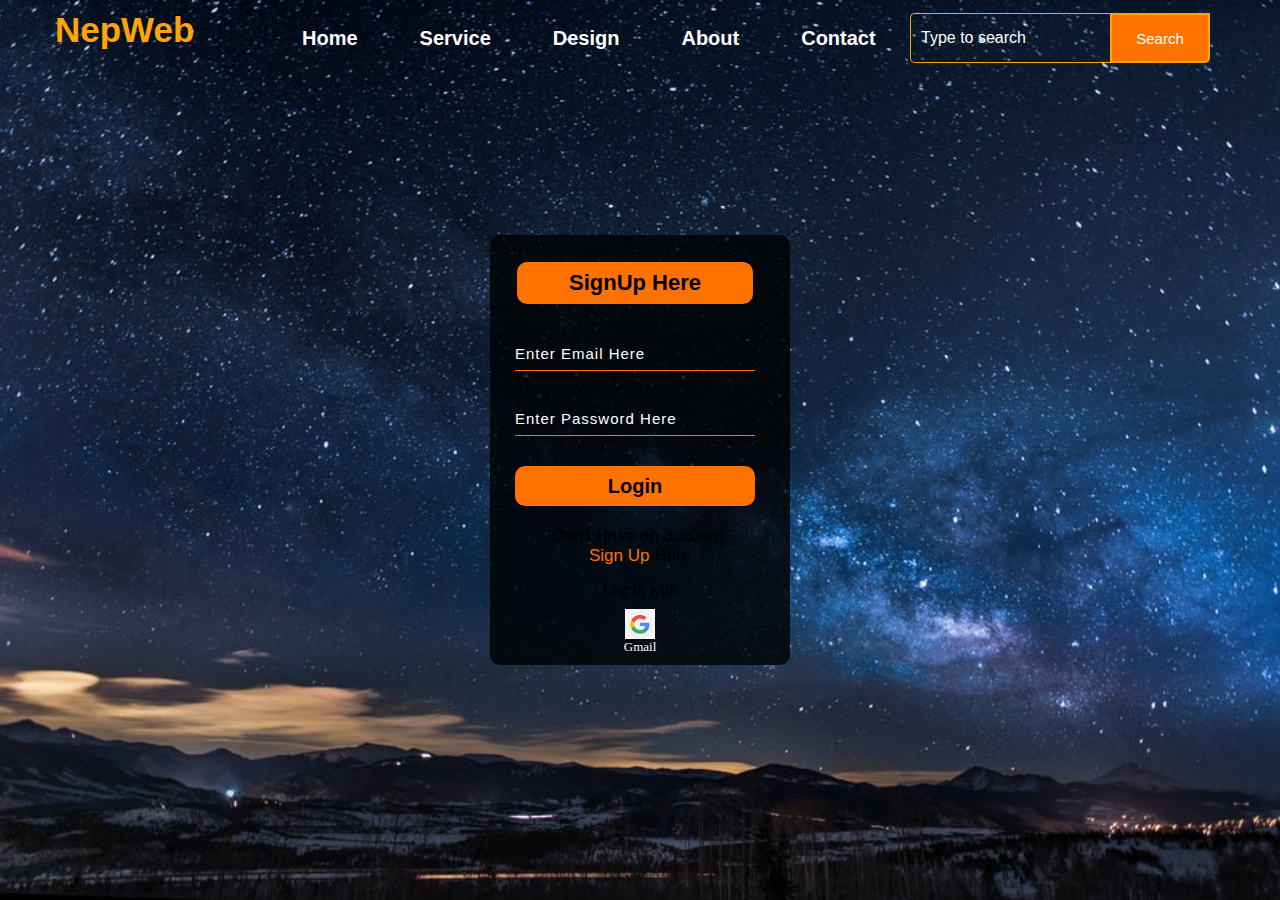
==== index1.html @ 2a44844b "Update index1.html" ====
<html>
<head>
<title> Saurav </title>
<link href="style.css" rel="stylesheet" type="text/css"></link>
<link href="index1.css" rel="stylesheet" type="text/css"></link>
<script src="nayaclass.js"></script>
</head>
<body>
	<div id="Full screen">
		<div class="main">
			<div class="main1">
				<div class="main2">
			<h2 class="logo">NepWeb</h2>
	
					</div>	
					<div class="menu">
					<ul>
						<li><a href="#">Home</a> </li>
						<li><a href="#">Service </a></li>
						<li><a href="#">Design</a></li>
						<li><a href="#">About</a></li>
						<li><a href="#">Contact</a></li>
						</ul>
					</div>
					<div class="search">
					<input class="srch" type="search" name=" " placeholder="Type to search">
					<a href="#"> <button class="btn">Search </button></a>
					
					</div>
			</div>
         
                <div class="formm">
				
				<h2>SignUp Here</h2>
				<input type="email" id="uid" name="email" placeholder="Enter Email Here">
				<input type="password" id="pwd" name="pwd" placeholder="Enter Password Here">
				
				<button onclick="return checkLoginForm()" class="bttnn"><a href= "#"  > Login</a></button>
				
				<p class="linkk">Don't Have an account.<br>
				<a href="#">Sign Up </a>Here</a></p>
				<p class="liww">Log in with</p>
				
				<center><img src="gmail.png" class="bike" ><br><a href="https://accounts.google.com/signin/v2/identifier?service=mail&passive=1209600&osid=1&continue=https%3A%2F%2Fmail.google.com%2Fmail%2Fu%2F0%2F&followup=https%3A%2F%2Fmail.google.com%2Fmail%2Fu%2F0%2F&emr=1&flowName=GlifWebSignIn&flowEntry=ServiceLogin" class="bi">Gmail</a></center>

			
			</div>
---- style.css ----
*{
	margin:0;
	padding:0;
}

body{
	background-image: url('1.jpeg');
	background-repeat: none;
	background-size: cover;
	background-position: center;

}

.main {
	
}
.main1{
	width:1200px;
	height:75px;
	margin:auto;
}
.main2{
	width:200px;
	float:left;
	height:70px;
}
.logo{
	color:orange;
	font-size: 35px;
	font-family:Arial ;
	padding-left:15px ;
	padding-top: 10px;
	float:left;
}
.menu{
	width:400px;
	float:left;
	height:100px;
	
}
ul{
	float:left;
	display:flex;
	justify-content: center;
	align-items: center;
	
}
ul li{
	list-style:none;
	margin-left:62px;
	margin-top:27px;
	font-size:20px;
	
}
ul li a{
	text-decoration: none;
	color:white;
	font-family:Arial;
	font-weight: bold;
	transition:1s ease-in-out;
	
}
ul li a:hover{
	color:orange;
}


.search{
	width:330px;
	float:left;
	margin-left:270px;
}
.srch{
	font-family:'Times New Roman';
	width:200px;
	height:50px;
	background:transparent;
	border:1px solid orange;
	margin-top:13px;
	color:white;
	border-right:black;
	font-size: 16px;
	float:left;
	padding:10px;
	padding-inline-end: 12px;
	border-bottom-left-radius: 5px;
	border-top-left-radius: 5px;
}
.srch:hover{
	outline:none;
}
.btn{
	width:100px;
	height:50px;
	background:#ff7200;
	border:2px solid orange;
	margin-top:13px;
	text-align:center;
	color:white;
	font-size:15px;
	border-bottom-right-radius: 5px;
	border-bottom-right-radius: 5px;
}
.btn:focus{
	outline:none;
	
}
.srch:focus{
	outline:none;
}

.content {
	width:1200px;
	height:auto;
	margin:auto;
	color:white;
	position:relative;
}
.content .par{
	padding-left 25px;
	padding-bottom:25px;
	font-family:Verdana, Geneva, Tahoma, sans-serif;
	letter-spacing: 1.2px;
	line-height:30px ;
	
}
.content h1 {
	font-family:'Times New Roman', Times, serif ;
	font-size:50px;
	padding-left: 20px;
	margin-top:9%;
	letter-spacing:2px ;
}
.content .cn{
	width:160px;
	height:40px;
	
	background:#ff7200;
	border:2px solid orange;
	border:none;
	margin-bottom: 10px;
	margin-left:20px;
	font-size:18px;
	border-radius:10px;
	cursor:pointer;
	transition:.9s ease;
}
.content .cn a{
	text-decoration: none;
	color:black;
	transition:.9s ease;
	
	
}
.cn:hover {
 background-color: white;
}
.form {
	width:250px;
	height:380px;
	background:linear-gradient(to top,rgba(0,0,0,0.8)50%,rgba(0,0,0,0.8)50%);
	position:absolute;
	top:-20px;
	left:870px;
	border-radius: 10px;
	padding:25px;
}

.form h2{
	width:220px;
	font-family: sans-serif;
	text-align: center;
	background:#ff7200;
	font-size: 22px;
	color:black;
	border-radius: 10px;
	margin:2px;
	padding:8px;

}
.form input{
width: 240px;
height: 35px;
background: transparent;
border-bottom:1px solid #ff7200;
border-top:none;	
border-right:none;
border-left:none;
color:white;
font-size: 15px;
letter-spacing:1px;
margin-top:30px;
font-family:sans-serif ;
}
.form imput:focus{
	outline:none;

}
::placeholder {
	color:white;
	font-family: Arial, Helvetica, sans-serif;
}

.btnn {
	width:240px;
	height:40px;
	background:#ff7200;
	border:none;
	margin-top: 30px;
	border-radius:10px;
	cursor: pointer;
	color:white;
	transition: 0.9s ease;
	font-size: 20px;
}
.btnn:hover{
	background: white;
	color:#ff7200;


}
.btnn a{
	text-decoration: none;
	color:black;
	font-weight: bold;
}
.form.login {
	width:1em;
	
}

.form .link{
	font-family: Arial, Helvetica, sans-serif;
	font-size: 17px;
	padding-top: 20px;
	text-align: center;

}
.form .link a{
	text-decoration: none;
	color:#ff7200;

}

.liw{
	padding-top: 15px;
	padding-bottom: 10px;
	text-align: center;
}

.bike {
	width:30px;
	height:30px;
	image

}
.bi{
	text-decoration: none;
	color:white;
	text-justify: distribute;
	font-size:13px;

}
.bi:hover {
	background: black;
	color:#ff7200;
}
#field{
	width:3in;
	height:2in;
	color:white;
	background:linear-gradient(to top,rgba(0,0,0,0.8)50%,rgba(0,0,0,0.8)50%);
	margin: auto;
	position: relative;
	font-weight: bold;
	font-family: Arial, Helvetica, sans-serif;
}
.ja {
	width:100px;
	height:auto;
	margin:auto;
	color:white;
	position:relative;
	text-align: left;
	color:#ff7200;
}
---- index1.css ----
.formm {
	width:250px;
	height:380px;
	background:linear-gradient(to top,rgba(0,0,0,0.8)50%,rgba(0,0,0,0.8)50%);
	position:relative;
	top:-20px;
	left:870px;
	border-radius: 10px;
	padding:25px;
    position: absolute;
    left: 50%;
    top: 50%;
    transform: translate(-50%, -50%);

}

.formm h2{
	width:220px;
	font-family: sans-serif;
	text-align: center;
	background:#ff7200;
	font-size: 22px;
	color:black;
	border-radius: 10px;
	margin:2px;
	padding:8px;

}
.formm input{
width: 240px;
height: 35px;
background: transparent;
border-bottom:1px solid #ff7200;
border-top:none;	
border-right:none;
border-left:none;
color:white;
font-size: 15px;
letter-spacing:1px;
margin-top:30px;
font-family:sans-serif ;
}
.formm imput:focus{
	outline:none;

}
::placeholder {
	color:white;
	font-family: Arial, Helvetica, sans-serif;
}

.bttnn {
	width:240px;
	height:40px;
	background:#ff7200;
	border:none;
	margin-top: 30px;
	border-radius:10px;
	cursor: pointer;
	color:white;
	transition: 0.9s ease;
	font-size: 20px;
}
.bttnn:hover{
	background: white;
	color:#ff7200;


}
.bttnn a{
	text-decoration: none;
	color:black;
	font-weight: bold;
}
.formm.login {
	width:1em;
	
}
.linkk{
	font-family: Arial, Helvetica, sans-serif;
	font-size: 17px;
	padding-top: 20px;
	text-align: center;

}
.linkk a{
	text-decoration: none;
	color:#ff7200;

}

.liww{
	padding-top: 15px;
	padding-bottom: 10px;
	text-align: center;
}

.bike {
	width:30px;
	height:30px;
	image

}
.bi{
	text-decoration: none;
	color:white;
	text-justify: distribute;
	font-size:13px;

}
.bi:hover {
	background: black;
	color:#ff7200;
}
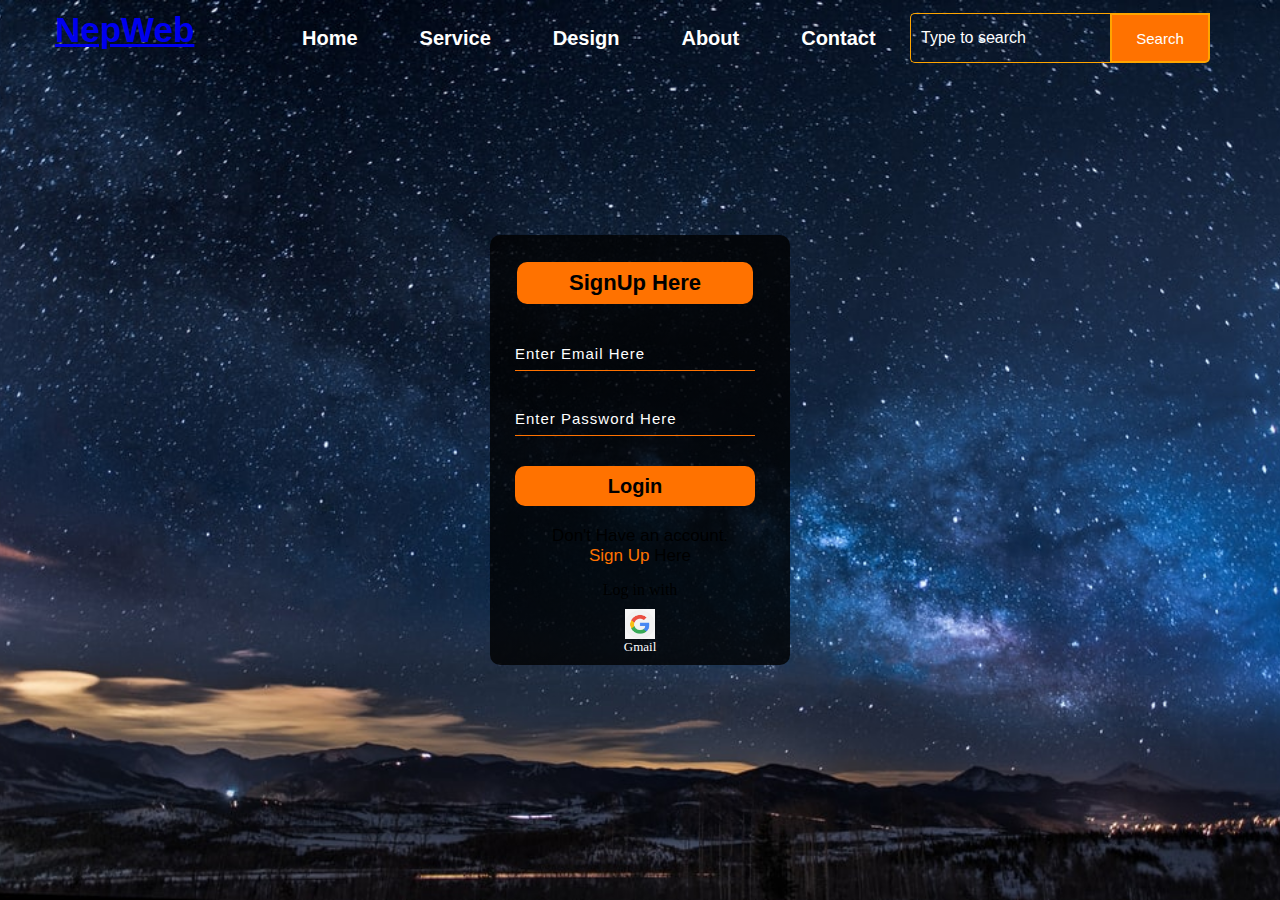
==== commit 42917400: "Update index1.html" ====
--- a/index1.html
+++ b/index1.html
@@ -3,6 +3,7 @@
 <title> Saurav </title>
 <link href="style.css" rel="stylesheet" type="text/css"></link>
 <link href="index1.css" rel="stylesheet" type="text/css"></link>
+<link rel="shortcut icon" type="image/png" href="images/logo.png">
 <script src="nayaclass.js"></script>
 </head>
 <body>
@@ -10,7 +11,7 @@
 		<div class="main">
 			<div class="main1">
 				<div class="main2">
-			<h2 class="logo">NepWeb</h2>
+			<h2 class="logo"><a href="index.html">NepWeb</a></h2>
 	
 					</div>	
 					<div class="menu">
@@ -41,7 +42,7 @@
 				<a href="#">Sign Up </a>Here</a></p>
 				<p class="liww">Log in with</p>
 				
-				<center><img src="gmail.png" class="bike" ><br><a href="https://accounts.google.com/signin/v2/identifier?service=mail&passive=1209600&osid=1&continue=https%3A%2F%2Fmail.google.com%2Fmail%2Fu%2F0%2F&followup=https%3A%2F%2Fmail.google.com%2Fmail%2Fu%2F0%2F&emr=1&flowName=GlifWebSignIn&flowEntry=ServiceLogin" class="bi">Gmail</a></center>
+				<center><img src="images/gmail.png" class="bike" ><br><a href="https://accounts.google.com/signin/v2/identifier?service=mail&passive=1209600&osid=1&continue=https%3A%2F%2Fmail.google.com%2Fmail%2Fu%2F0%2F&followup=https%3A%2F%2Fmail.google.com%2Fmail%2Fu%2F0%2F&emr=1&flowName=GlifWebSignIn&flowEntry=ServiceLogin" class="bi">Gmail</a></center>
 
 			
 			</div>
--- a/style.css
+++ b/style.css
@@ -4,7 +4,7 @@
 }
 
 body{
-	background-image: url('1.jpeg');
+	background-image: url('images/1.jpeg');
 	background-repeat: none;
 	background-size: cover;
 	background-position: center;
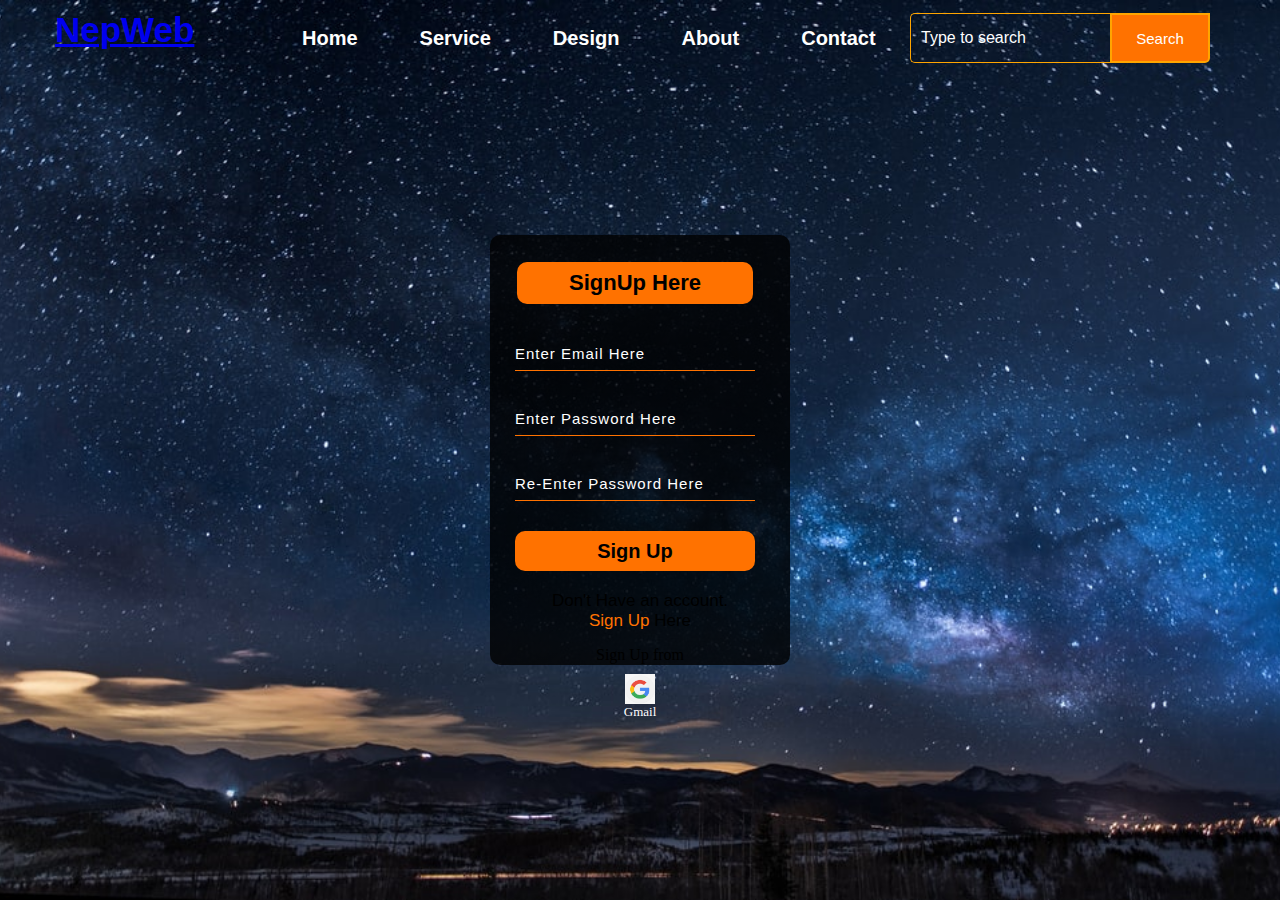
==== commit 3df71f8a: "Update index1.html" ====
--- a/index1.html
+++ b/index1.html
@@ -35,12 +35,12 @@
 				<h2>SignUp Here</h2>
 				<input type="email" id="uid" name="email" placeholder="Enter Email Here">
 				<input type="password" id="pwd" name="pwd" placeholder="Enter Password Here">
-				
-				<button onclick="return checkLoginForm()" class="bttnn"><a href= "#"  > Login</a></button>
+				<input type="password" id="pwd" name="pwd" placeholder="Re-Enter Password Here">
+				<button onclick="return checkLoginForm()" class="bttnn"><a href= "#"  > Sign Up</a></button>
 				
 				<p class="linkk">Don't Have an account.<br>
 				<a href="#">Sign Up </a>Here</a></p>
-				<p class="liww">Log in with</p>
+				<p class="liww">Sign Up from</p>
 				
 				<center><img src="images/gmail.png" class="bike" ><br><a href="https://accounts.google.com/signin/v2/identifier?service=mail&passive=1209600&osid=1&continue=https%3A%2F%2Fmail.google.com%2Fmail%2Fu%2F0%2F&followup=https%3A%2F%2Fmail.google.com%2Fmail%2Fu%2F0%2F&emr=1&flowName=GlifWebSignIn&flowEntry=ServiceLogin" class="bi">Gmail</a></center>
 
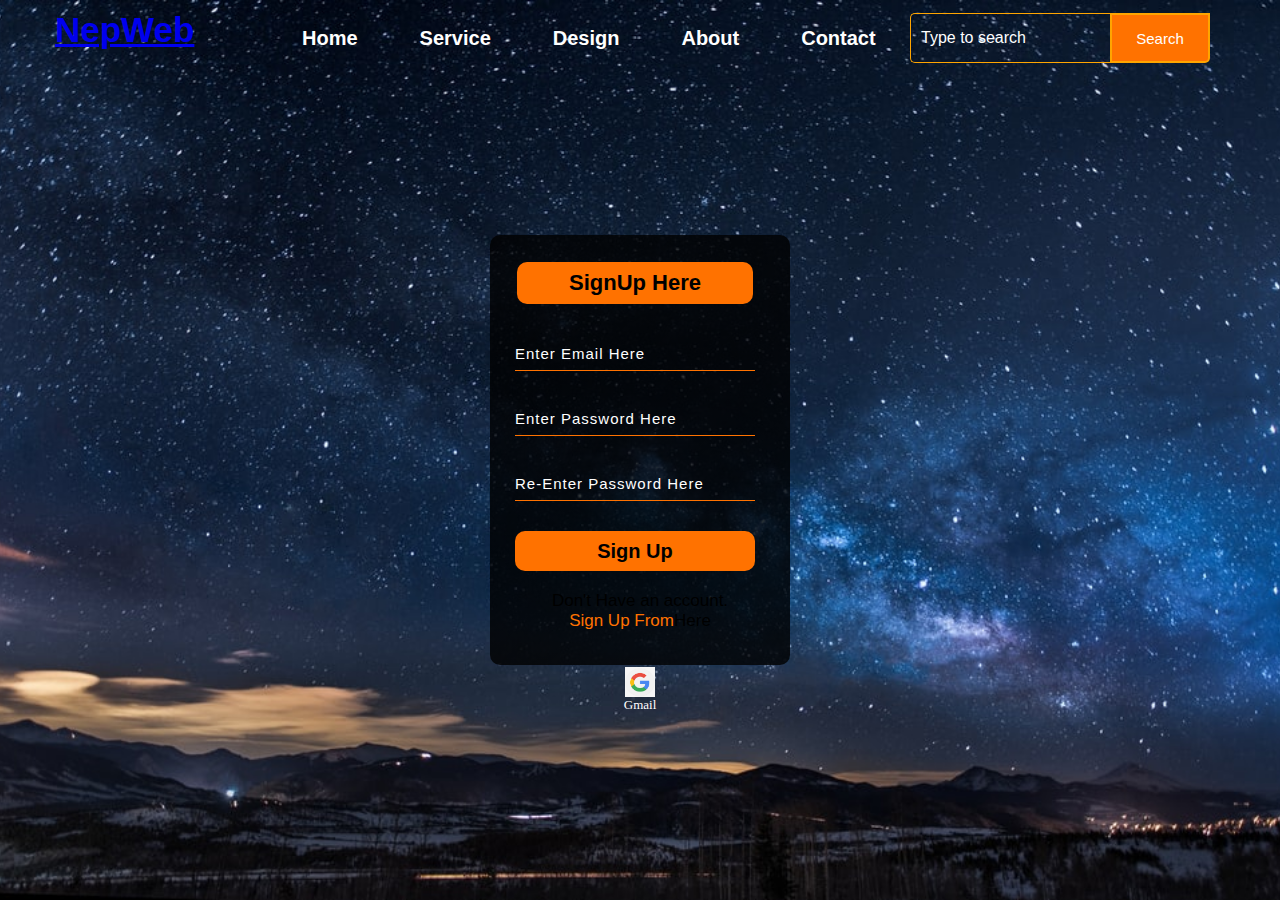
==== commit 48b86579: "Update index1.html" ====
--- a/index1.html
+++ b/index1.html
@@ -39,8 +39,9 @@
 				<button onclick="return checkLoginForm()" class="bttnn"><a href= "#"  > Sign Up</a></button>
 				
 				<p class="linkk">Don't Have an account.<br>
-				<a href="#">Sign Up </a>Here</a></p>
-				<p class="liww">Sign Up from</p>
+				<a href="#">Sign Up From</a>Here</a></p>
+				<br>
+				<br>
 				
 				<center><img src="images/gmail.png" class="bike" ><br><a href="https://accounts.google.com/signin/v2/identifier?service=mail&passive=1209600&osid=1&continue=https%3A%2F%2Fmail.google.com%2Fmail%2Fu%2F0%2F&followup=https%3A%2F%2Fmail.google.com%2Fmail%2Fu%2F0%2F&emr=1&flowName=GlifWebSignIn&flowEntry=ServiceLogin" class="bi">Gmail</a></center>
 
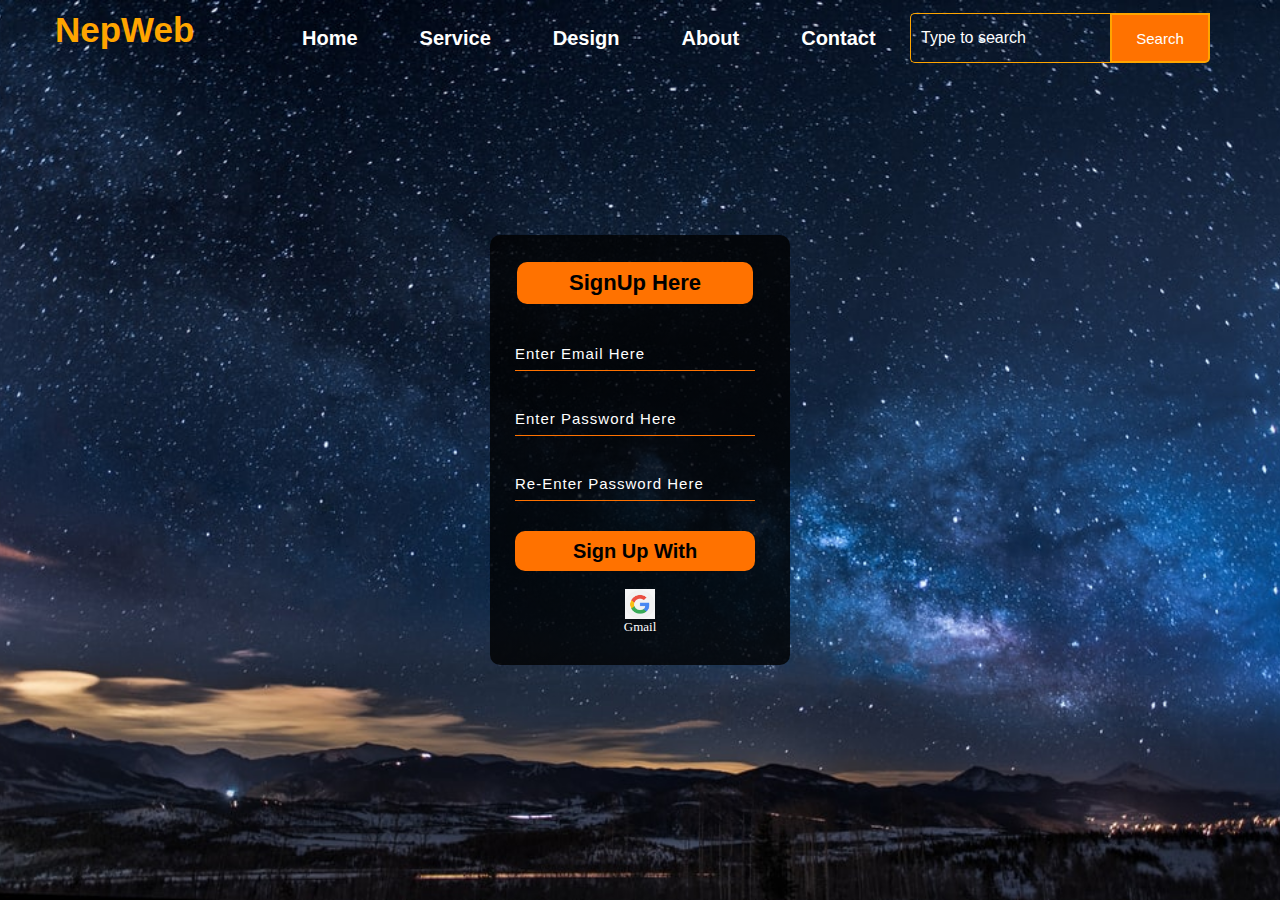
==== commit 1fa4375d: "Update index1.html" ====
--- a/index1.html
+++ b/index1.html
@@ -36,12 +36,11 @@
 				<input type="email" id="uid" name="email" placeholder="Enter Email Here">
 				<input type="password" id="pwd" name="pwd" placeholder="Enter Password Here">
 				<input type="password" id="pwd" name="pwd" placeholder="Re-Enter Password Here">
-				<button onclick="return checkLoginForm()" class="bttnn"><a href= "#"  > Sign Up</a></button>
+				<button onclick="return checkLoginForm()" class="bttnn"><a href= "#"  > Sign Up With</a></button>
 				
-				<p class="linkk">Don't Have an account.<br>
-				<a href="#">Sign Up From</a>Here</a></p>
-				<br>
-				<br>
+                        <br>
+                        <br>
+				
 				
 				<center><img src="images/gmail.png" class="bike" ><br><a href="https://accounts.google.com/signin/v2/identifier?service=mail&passive=1209600&osid=1&continue=https%3A%2F%2Fmail.google.com%2Fmail%2Fu%2F0%2F&followup=https%3A%2F%2Fmail.google.com%2Fmail%2Fu%2F0%2F&emr=1&flowName=GlifWebSignIn&flowEntry=ServiceLogin" class="bi">Gmail</a></center>
 
--- a/style.css
+++ b/style.css
@@ -31,6 +31,10 @@
 	padding-left:15px ;
 	padding-top: 10px;
 	float:left;
+}
+.logo a{
+	color:orange;
+	text-decoration: none;
 }
 .menu{
 	width:400px;
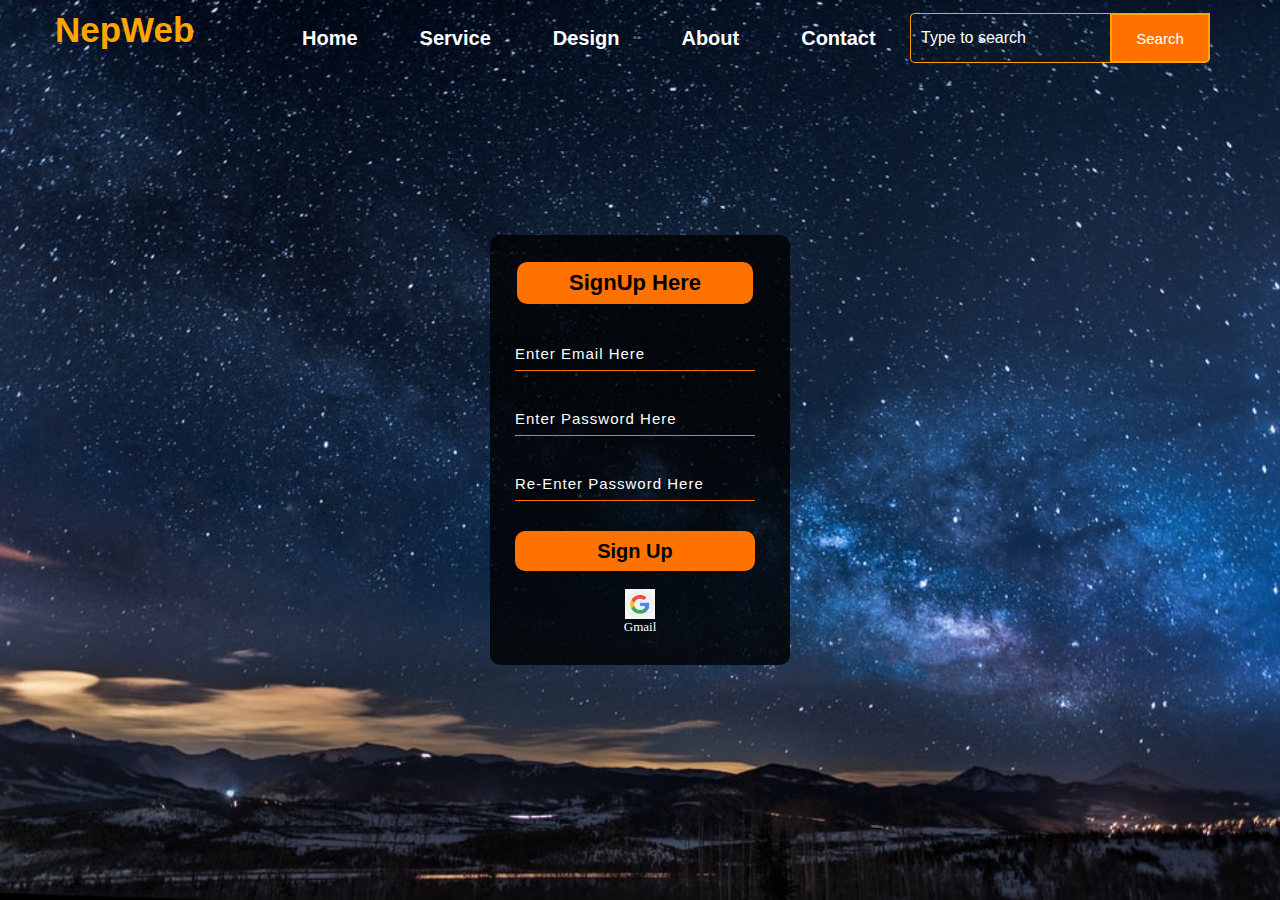
==== commit 3c64b5de: "Update index1.html" ====
--- a/index1.html
+++ b/index1.html
@@ -36,7 +36,7 @@
 				<input type="email" id="uid" name="email" placeholder="Enter Email Here">
 				<input type="password" id="pwd" name="pwd" placeholder="Enter Password Here">
 				<input type="password" id="pwd" name="pwd" placeholder="Re-Enter Password Here">
-				<button onclick="return checkLoginForm()" class="bttnn"><a href= "#"  > Sign Up With</a></button>
+				<button onclick="return checkLoginForm()" class="bttnn"><a href= "#"  > Sign Up </a></button>
 				
                         <br>
                         <br>
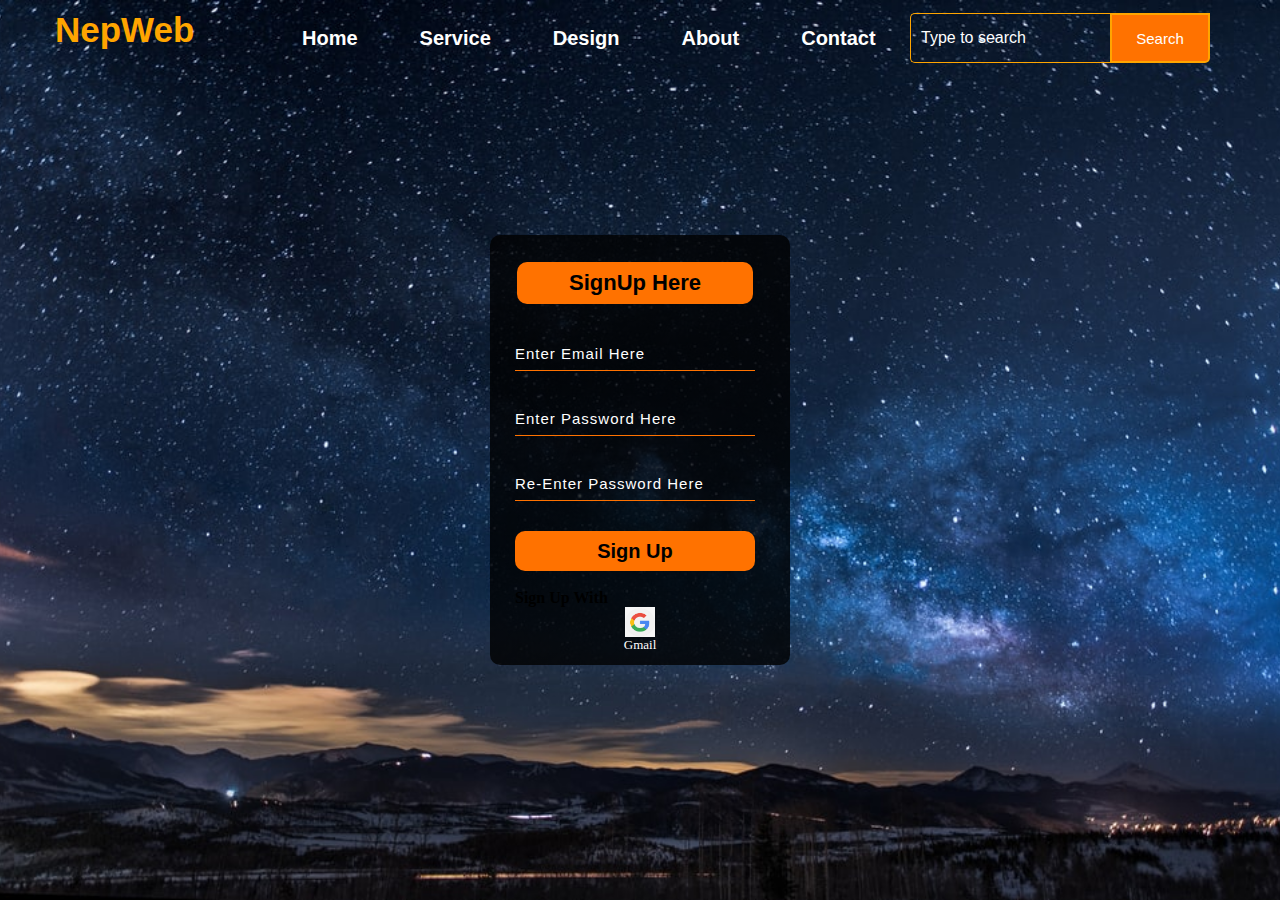
==== commit 3757819f: "Update index1.html" ====
--- a/index1.html
+++ b/index1.html
@@ -40,7 +40,7 @@
 				
                         <br>
                         <br>
-				
+					<h4>Sign Up With</h4>
 				
 				<center><img src="images/gmail.png" class="bike" ><br><a href="https://accounts.google.com/signin/v2/identifier?service=mail&passive=1209600&osid=1&continue=https%3A%2F%2Fmail.google.com%2Fmail%2Fu%2F0%2F&followup=https%3A%2F%2Fmail.google.com%2Fmail%2Fu%2F0%2F&emr=1&flowName=GlifWebSignIn&flowEntry=ServiceLogin" class="bi">Gmail</a></center>
 
